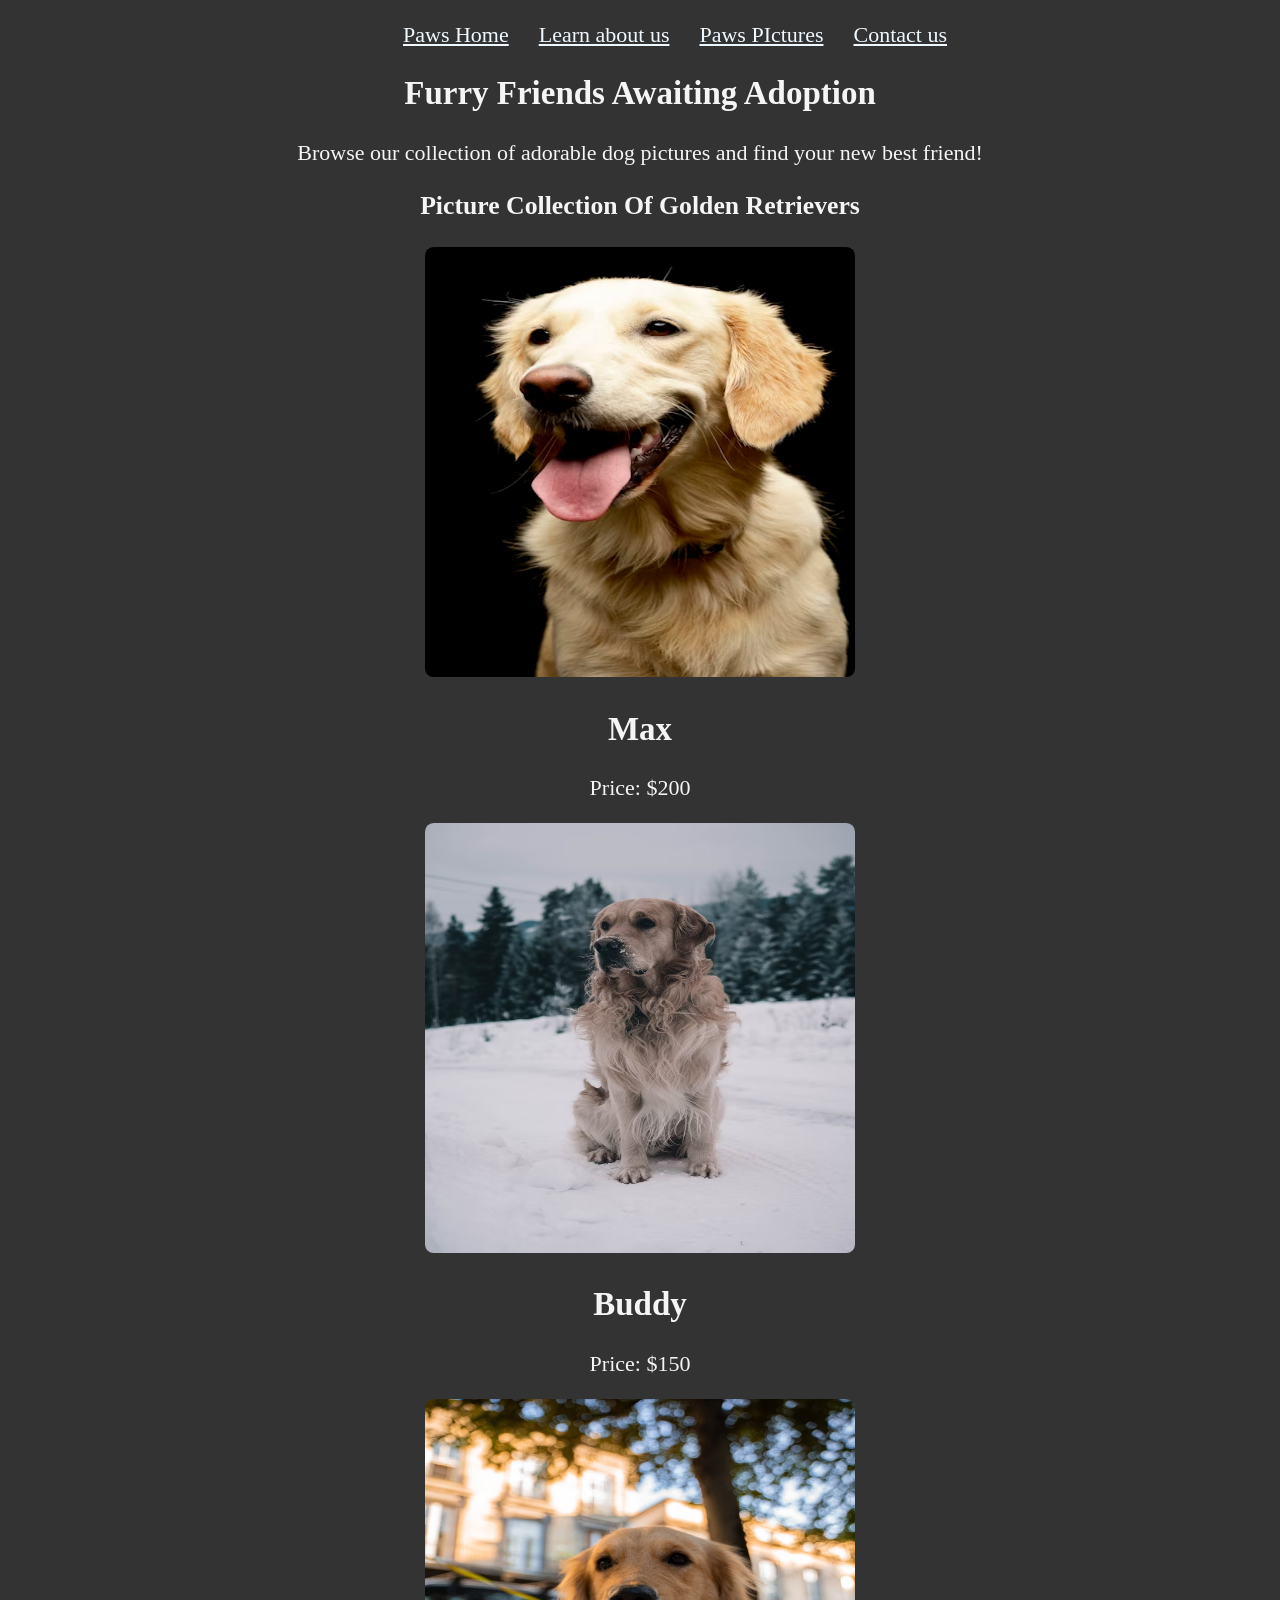
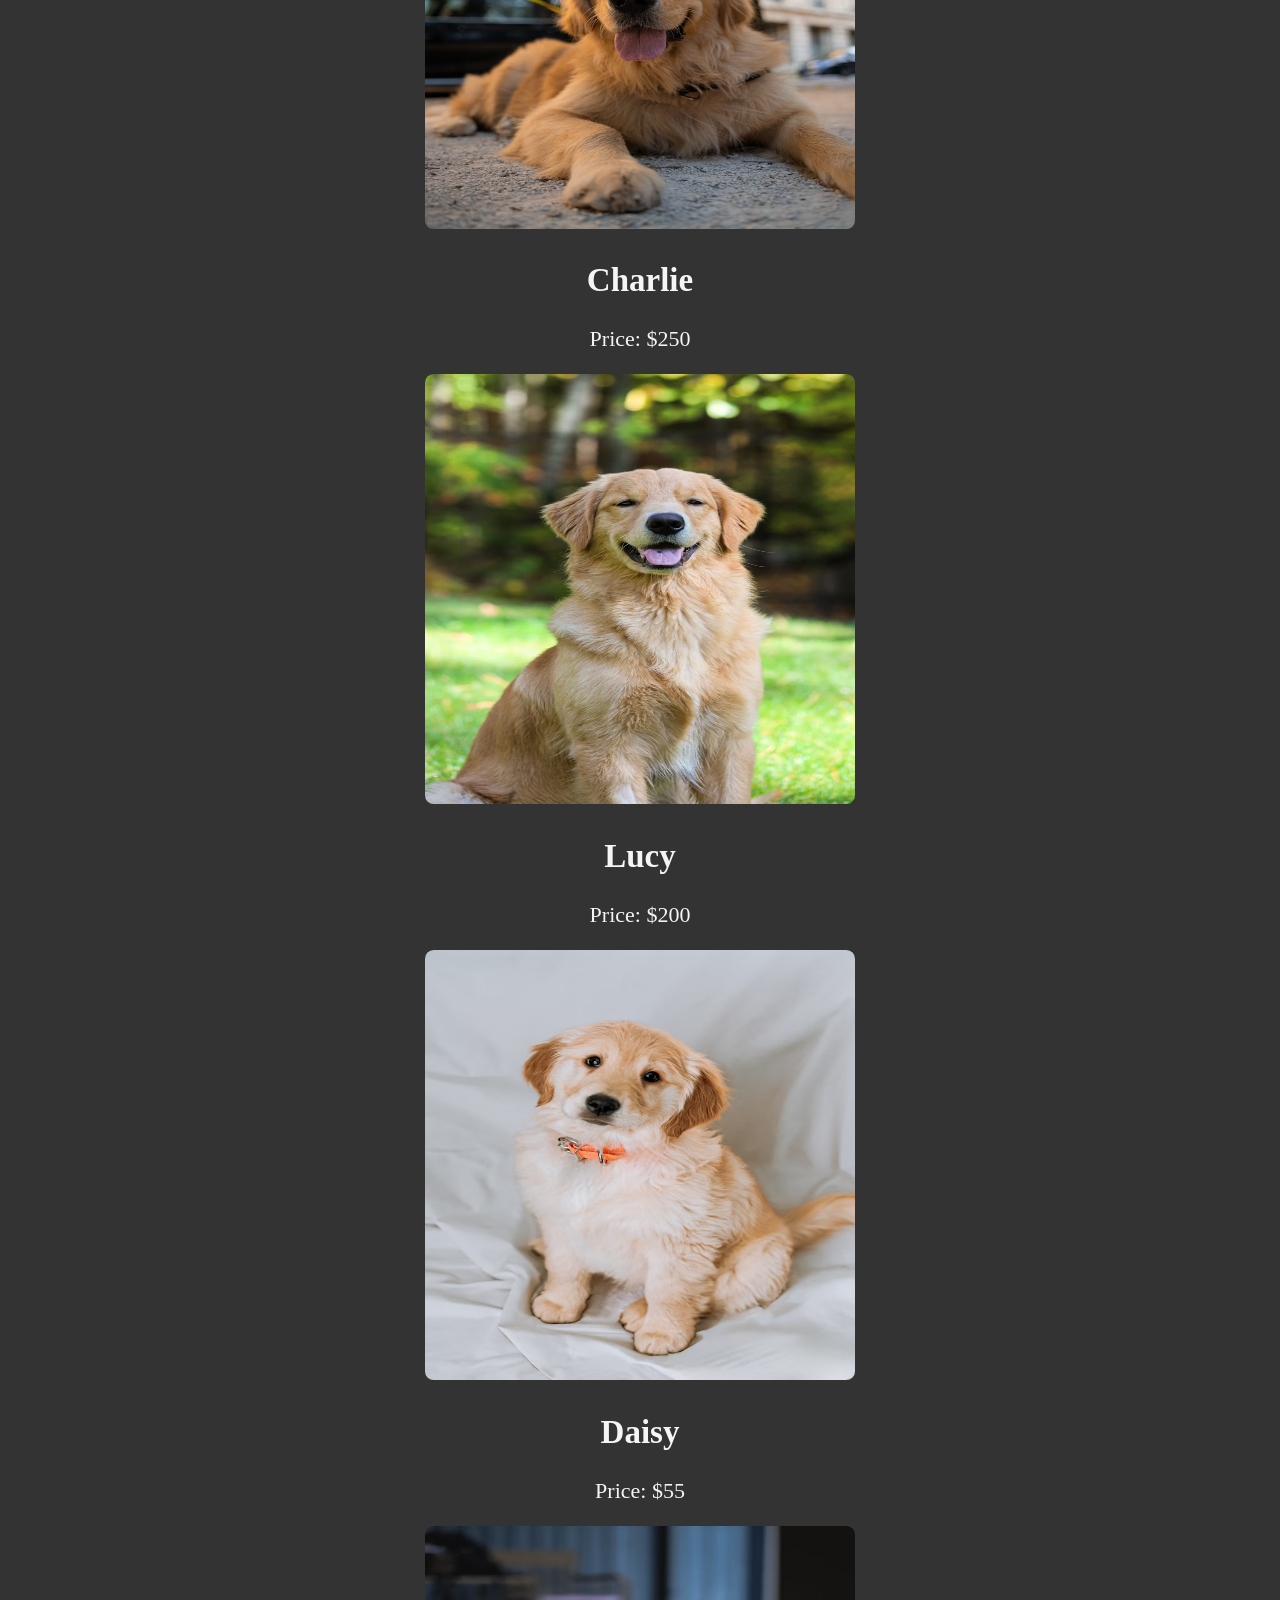
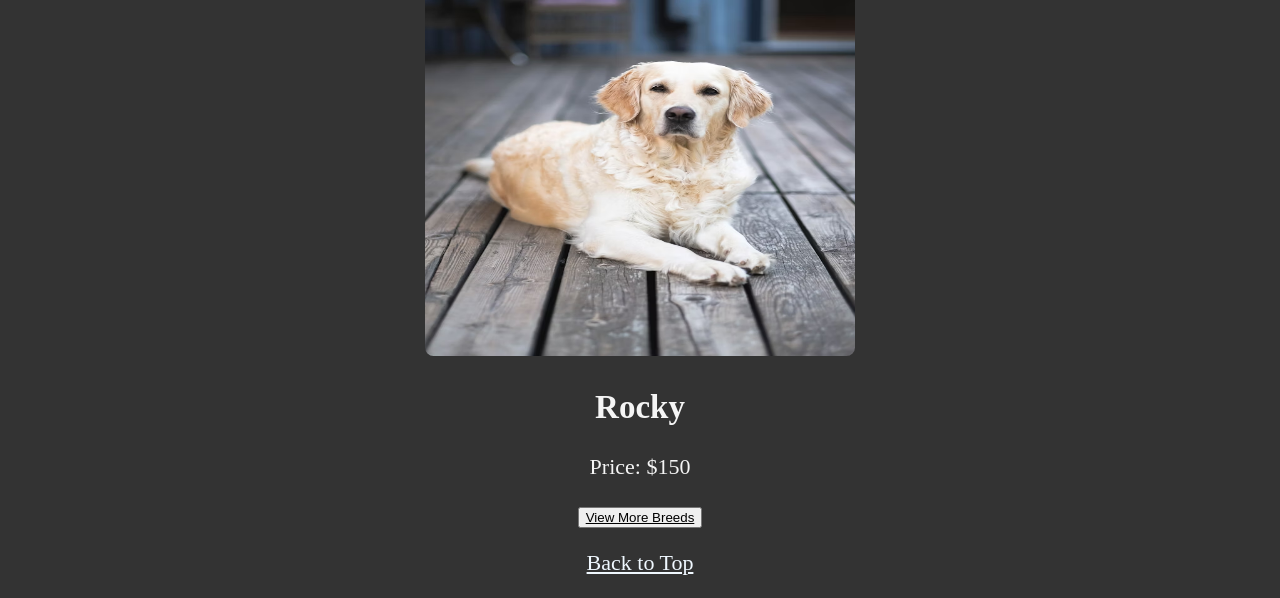
==== index.html @ b0a445c2 "first commit" ====
<!DOCTYPE html>
<html lang="en">
<head>
    <meta charset="UTF-8">
    <meta name="viewport" content="width=device-width, initial-scale=1.0">
    <meta name="author" content="Attamah Gideon Chinecherem">
    <meta name="description" content="This page contains everything you need to know about dog purchasing">
    <title>Pawsome sales</title>
    <link rel="stylesheet" href="style.css">
</head>
<body>
    <header>
        <nav>
            <ul>
                <li>
                    <a href="index.html">Paws Home</a>
                </li>
                <li>
                    <a href="/about.html">Learn about us</a>
                </li>
                <li>
                    <a href="#pictures">Paws PIctures</a>
                </li>
                <li>
                    <a href="/more-breeds.html">Contact us</a>
                </li>
            </ul>
        </nav>
    </header>
        <section class="hero">
            <h1>Furry Friends Awaiting Adoption</h1>
            <p>
                Browse our collection of adorable dog pictures and find your new best friend!
            </p>
            <!-- <button>Browse pictures</button> -->
            <section id="pictures">
            <h1>Picture Collection Of Golden Retrievers</h1>
            <div class="dog-collection">
                <div class="dog-card">
                    <img src="images/Golden Retrievers.avif" alt="Dog1">
                    <h2><b>Max</b></h2>
                    <p>Price: $200</p>
                </div>

                <div class="dog-card">
                    <img src="images/photo-1518606091957-4c24907bc6ed.avif">
                    <h2><b>Buddy</b></h2>
                    <p>Price: $150</p>
                </div>
                
                <div class="dog-card">
                    <img src="images/photo-1626736637845-53045bb9695b.avif">
                    <h2><b>Charlie</b></h2>
                    <p>Price: $250</p>
                </div>

                <div class="dog-card">
                    <img src="images/photo-1633722715463-d30f4f325e24.avif">
                    <h2><b>Lucy</b></h2>
                    <p>Price: $200</p>
                </div>

                <div class="dog-card">
                    <img src="images/premium_photo-1694819488591-a43907d1c5cc.avif">
                    <h2><b>Daisy</b></h2>
                    <p>Price: $55</p>
                </div>

                <div class="dog-card">
                    <img src="images/photo-1531040153975-38c7b2ceb3d7.avif">
                    <h2><b>Rocky</b></h2>
                    <p>Price: $150</p>
                </div>
                </section>

            </div>
            <button>
                <a href="more-breeds.html" target="_blank">View More Breeds</a>
            </button>
            
            <p>
                <a href="/index.html">Back to Top</a>

            </p>
</body>
</html>
---- style.css ----
html {
    font-size: 22px;
    text-align: center;
}

body {
    background-color: #333;
    color: whitesmoke;
}

a {
    color: aliceblue;
}

/* a:visited {
    color: lightblue;
} */

a:hover,
a:active {
    color: brown;
}

button a {
    color: black;
}

img{
    width: 430px;
    height: 430px;
    border-radius: 2%;
}

nav ul{
    display: flex;
    justify-content: center;
    
}

nav ul li{
        margin-left: 30px;
        list-style: none;
    }
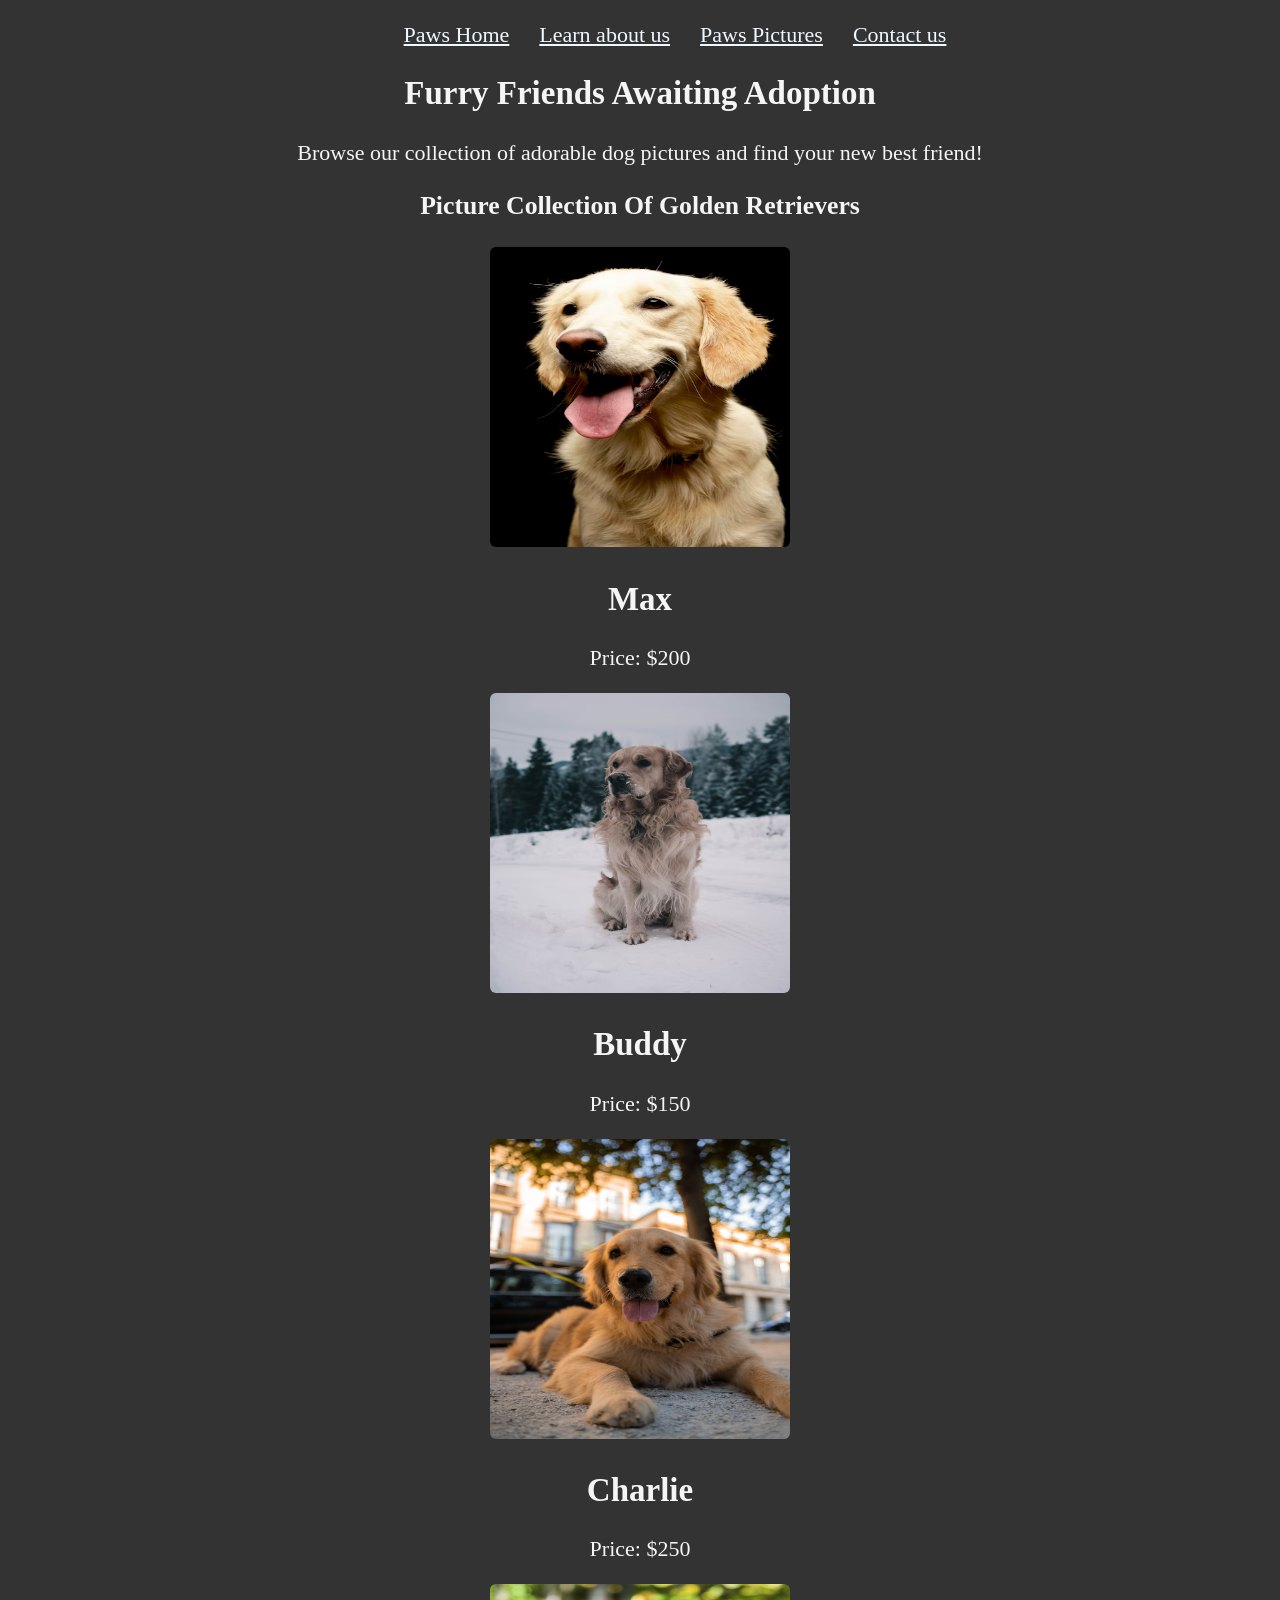
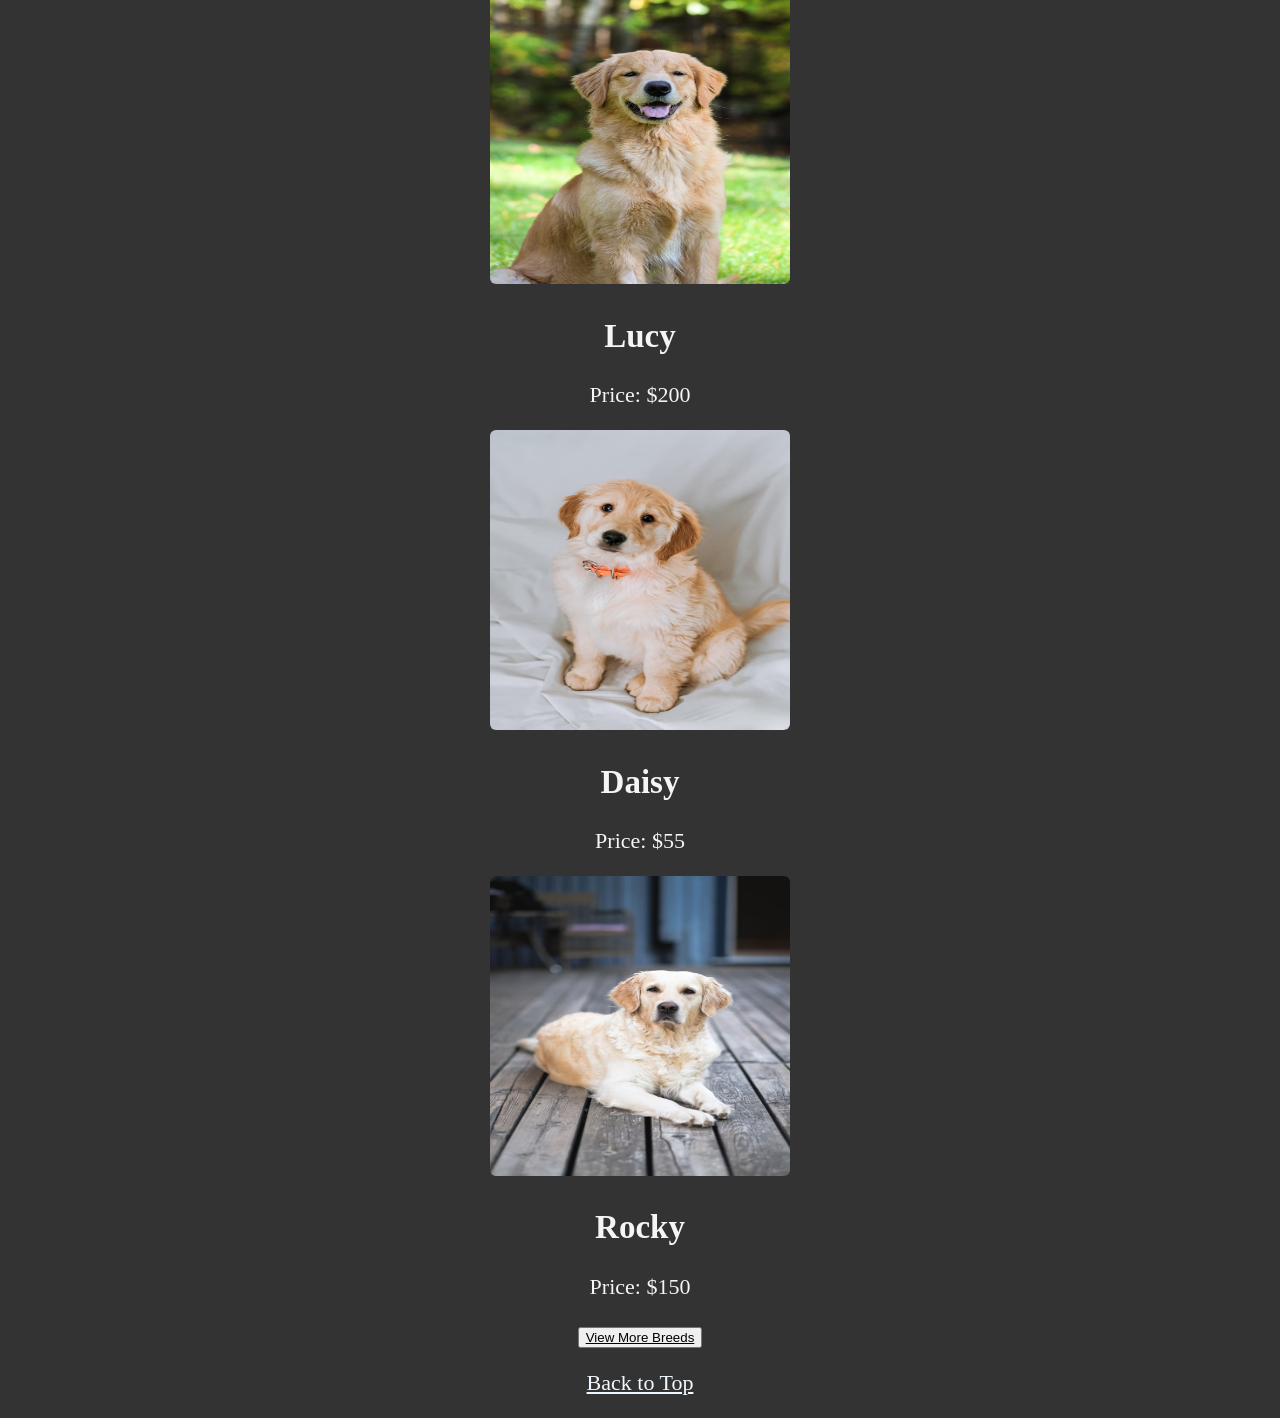
==== commit 4791fcd7: "I created my login page, then i linked all my pages to my index.html" ====
--- a/index.html
+++ b/index.html
@@ -7,6 +7,8 @@
     <meta name="description" content="This page contains everything you need to know about dog purchasing">
     <title>Pawsome sales</title>
     <link rel="stylesheet" href="style.css">
+    <link rel="stylesheet" href="form.html">
+    <link rel="stylesheet" href="about.html">
 </head>
 <body>
     <header>
@@ -19,7 +21,7 @@
                     <a href="/about.html">Learn about us</a>
                 </li>
                 <li>
-                    <a href="#pictures">Paws PIctures</a>
+                    <a href="#pictures">Paws Pictures</a>
                 </li>
                 <li>
                     <a href="/more-breeds.html">Contact us</a>
--- a/style.css
+++ b/style.css
@@ -26,8 +26,8 @@
 }
 
 img{
-    width: 430px;
-    height: 430px;
+    width: 300px;
+    height: 300px;
     border-radius: 2%;
 }
 
